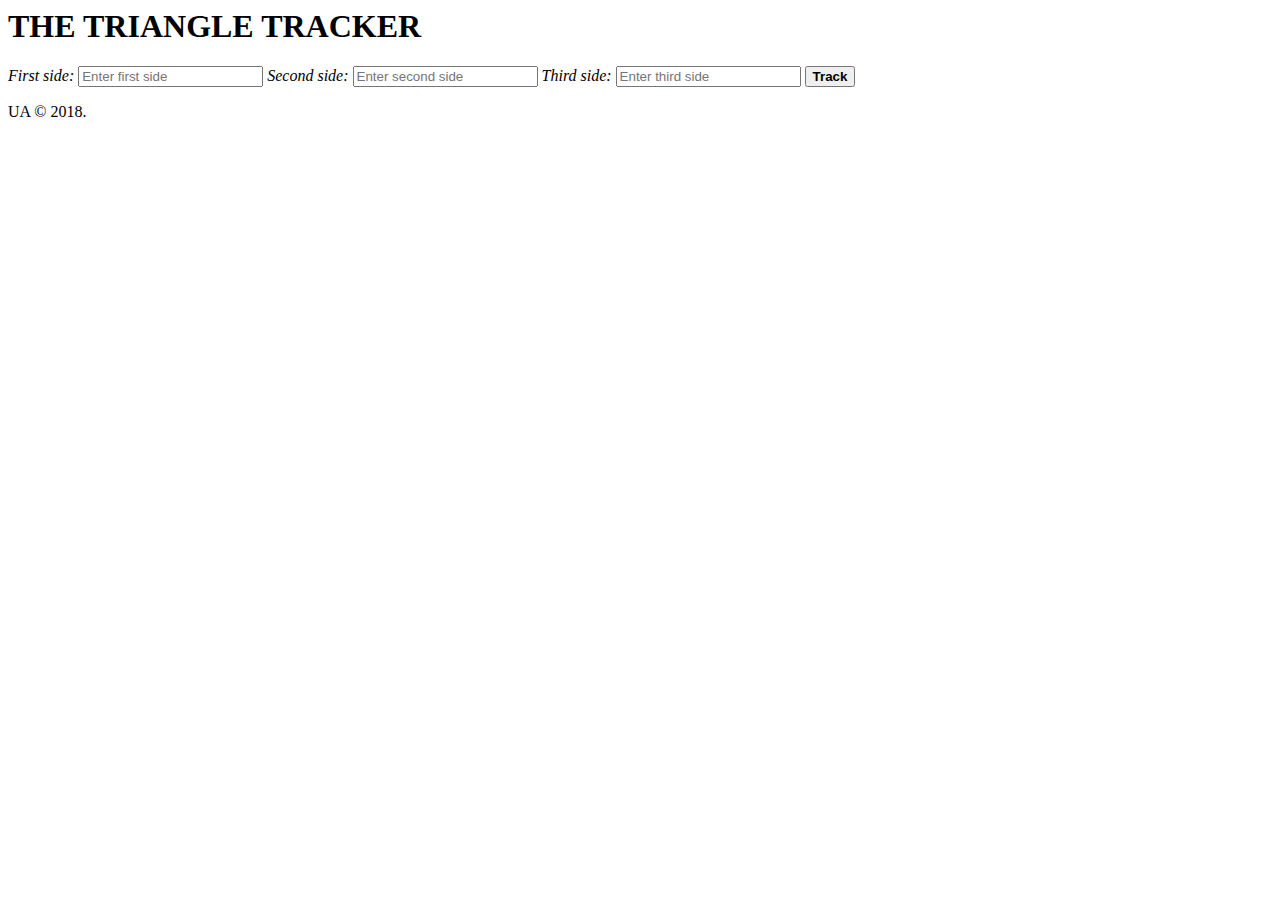
==== triangle.html @ ac7b76f7 "changes needed" ====
<DOCTYPE html>
<html>
    <head>
        <title>The Triangle</title>
        <link rel="stylesheet" href="styles.css" type="text/css">
        <script src="scripts.js"></script>
    </head>
<body>
    <header>
    <h1>THE TRIANGLE TRACKER</h1>
    </header>   
    <div id="see"></div> 
    <em>First side:</em>
    <input type="text" placeholder="Enter first side" name="firstside" id="one">
    <em>Second side:</em>
    <input type="text" placeholder="Enter second side" name="secondsideside" id="two">
    <em>Third side:</em>
    <input type="text" placeholder="Enter third side" name="thirdside" id="three">     
    <button onclick="track()"><strong>Track</strong></button>
    <p id="demo"></p>
    </div>
    <footer>
        <p>UA © 2018.</p> 
    </footer>
</body>
</html>
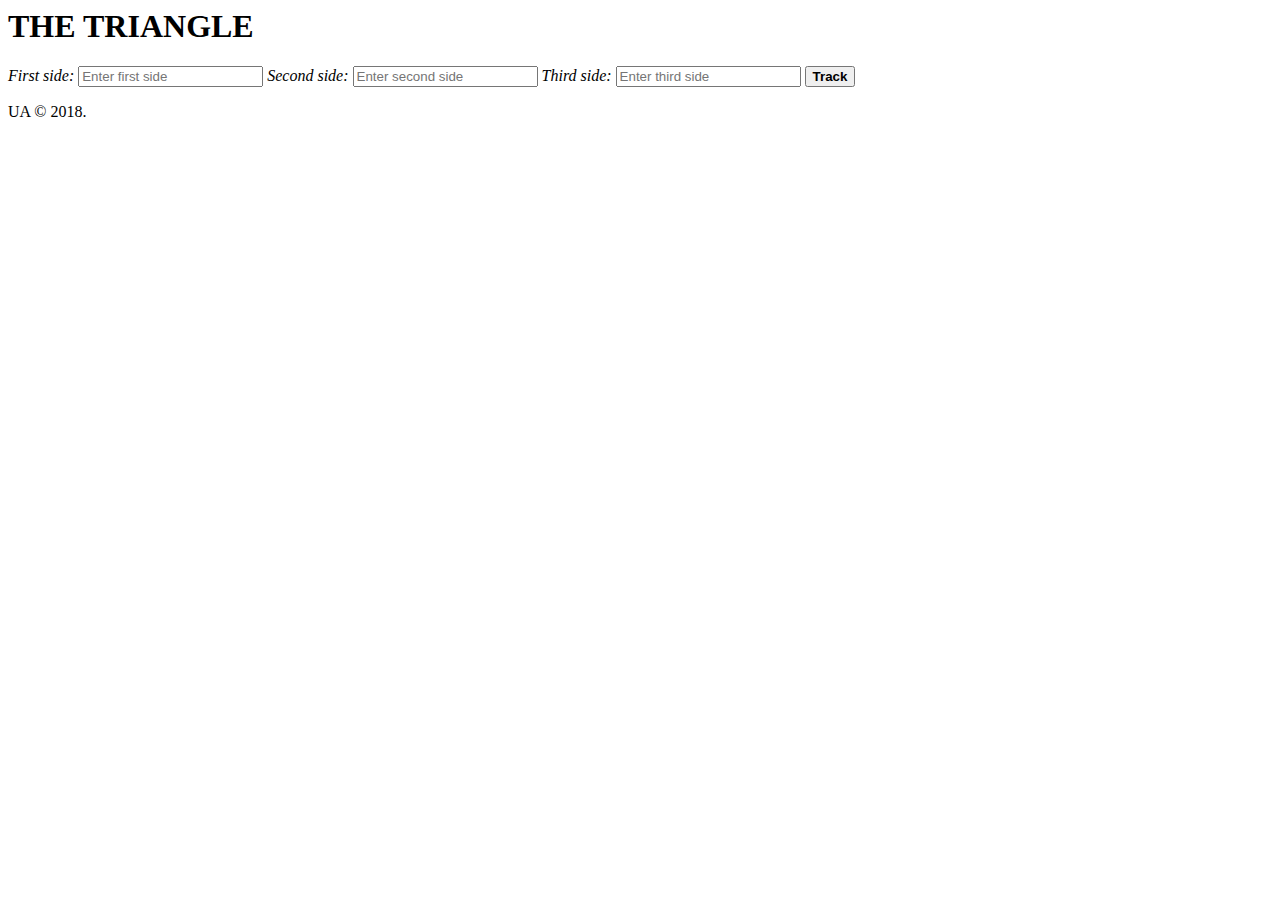
==== commit 814ff754: "changes made on h1" ====
--- a/triangle.html
+++ b/triangle.html
@@ -1,13 +1,13 @@
 <DOCTYPE html>
 <html>
     <head>
-        <title>The Triangle</title>
+        <title>Triangle Tracker</title>
         <link rel="stylesheet" href="styles.css" type="text/css">
         <script src="scripts.js"></script>
     </head>
 <body>
     <header>
-    <h1>THE TRIANGLE TRACKER</h1>
+    <h1>THE TRIANGLE</h1>
     </header>   
     <div id="see"></div> 
     <em>First side:</em>
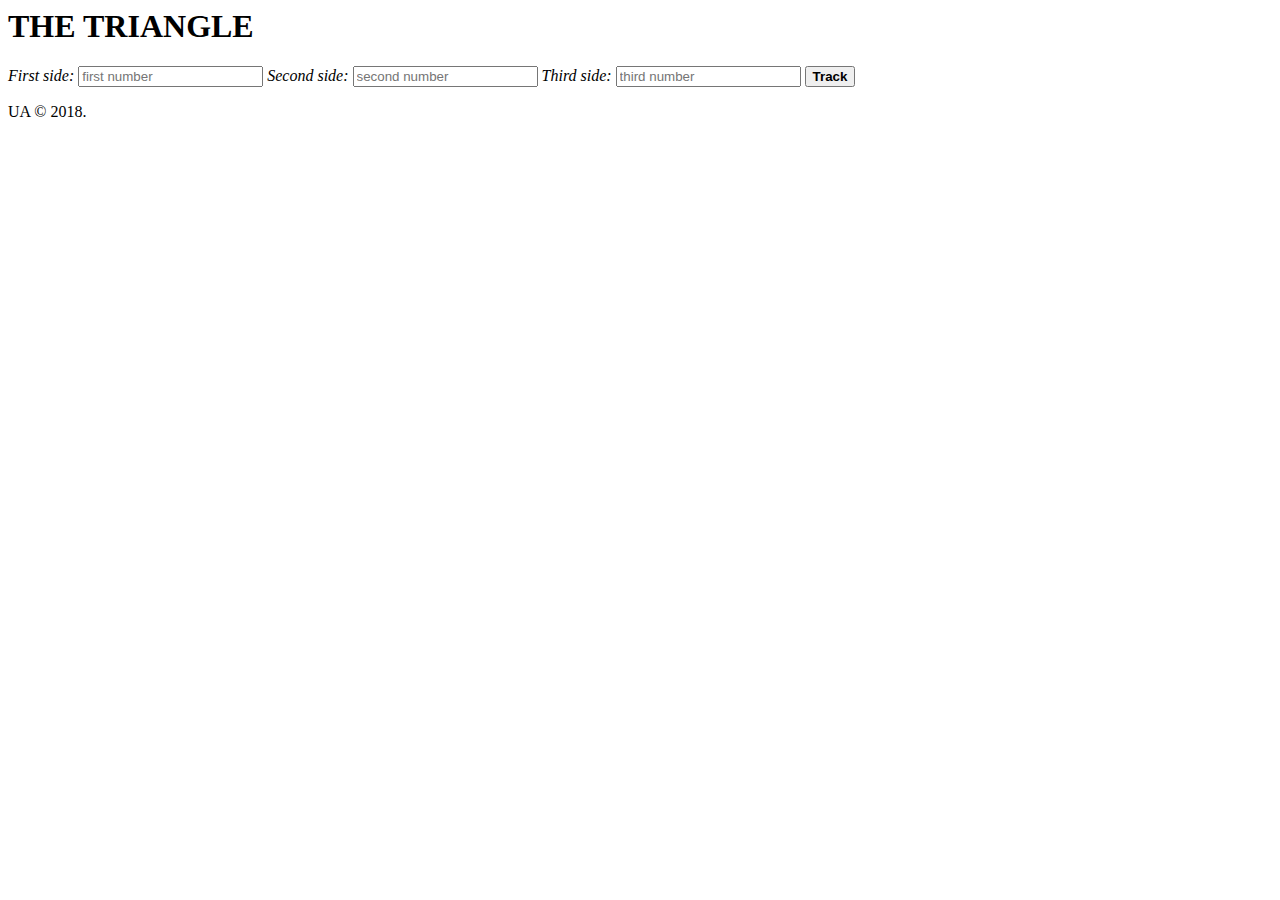
==== commit c9f51a5e: "changes" ====
--- a/triangle.html
+++ b/triangle.html
@@ -11,11 +11,11 @@
     </header>   
     <div id="see"></div> 
     <em>First side:</em>
-    <input type="text" placeholder="Enter first side" name="firstside" id="one">
+    <input type="text" placeholder="first number" name="firstside" id="one">
     <em>Second side:</em>
-    <input type="text" placeholder="Enter second side" name="secondsideside" id="two">
+    <input type="text" placeholder="second number" name="secondsideside" id="two">
     <em>Third side:</em>
-    <input type="text" placeholder="Enter third side" name="thirdside" id="three">     
+    <input type="text" placeholder="third number" name="thirdside" id="three">     
     <button onclick="track()"><strong>Track</strong></button>
     <p id="demo"></p>
     </div>
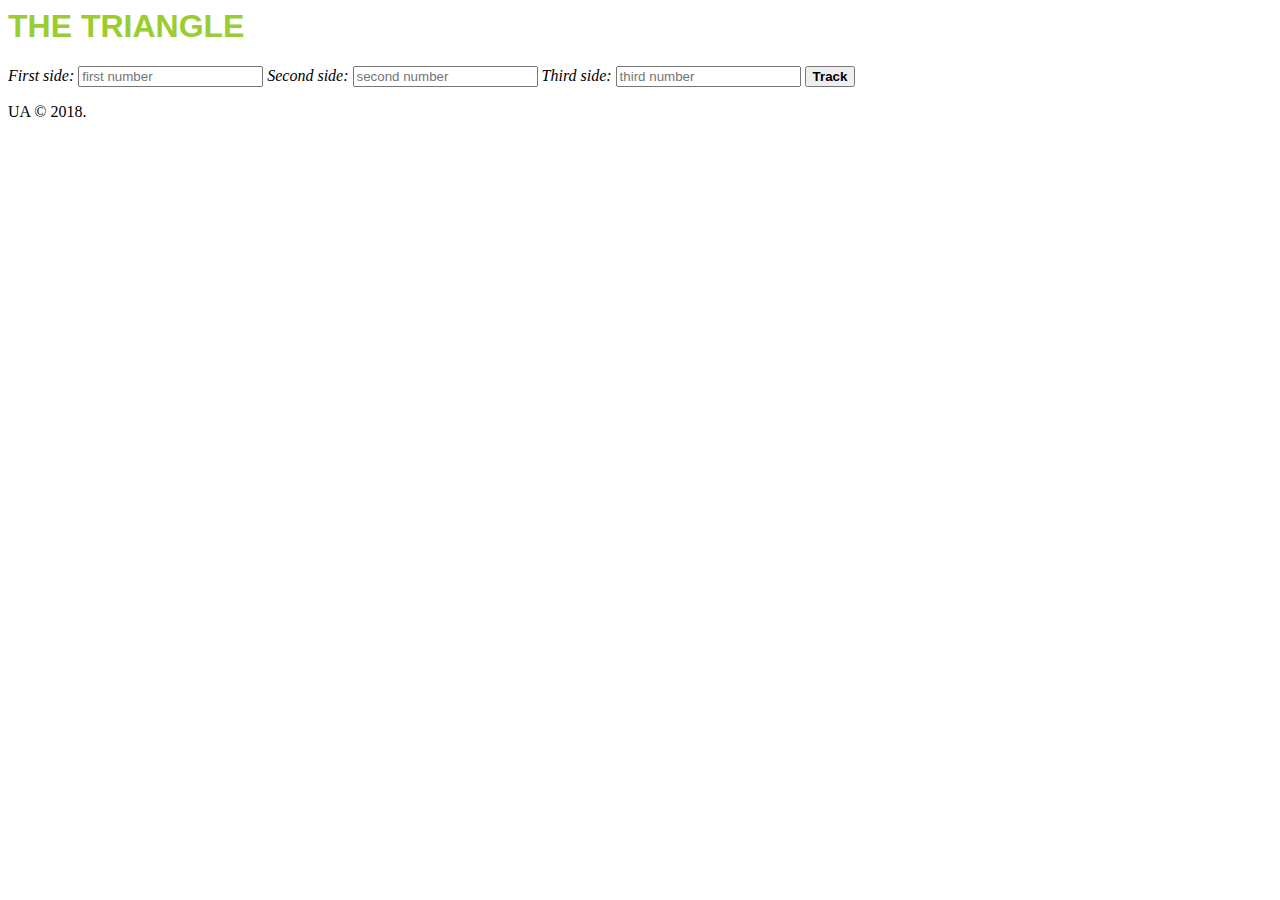
==== commit 11b8d5f3: "styling for h1" ====
--- a/triangle.html
+++ b/triangle.html
@@ -6,9 +6,7 @@
         <script src="scripts.js"></script>
     </head>
 <body>
-    <header>
-    <h1>THE TRIANGLE</h1>
-    </header>   
+    <h1>THE TRIANGLE</h1> 
     <div id="see"></div> 
     <em>First side:</em>
     <input type="text" placeholder="first number" name="firstside" id="one">
--- a/styles.css
+++ b/styles.css
@@ -0,0 +1,10 @@
+body{
+    background-image:url("https://images.pexels.com/photos/792972/pexels-photo-792972.jpeg?auto=compress&cs=tinysrgb&dpr=2&h=750&w=1260");
+    background-position: center;
+    background-size:cover;
+}
+h1{
+    font-family: Arial, Helvetica, sans-serif;
+    position: relative;
+    color:yellowgreen;
+}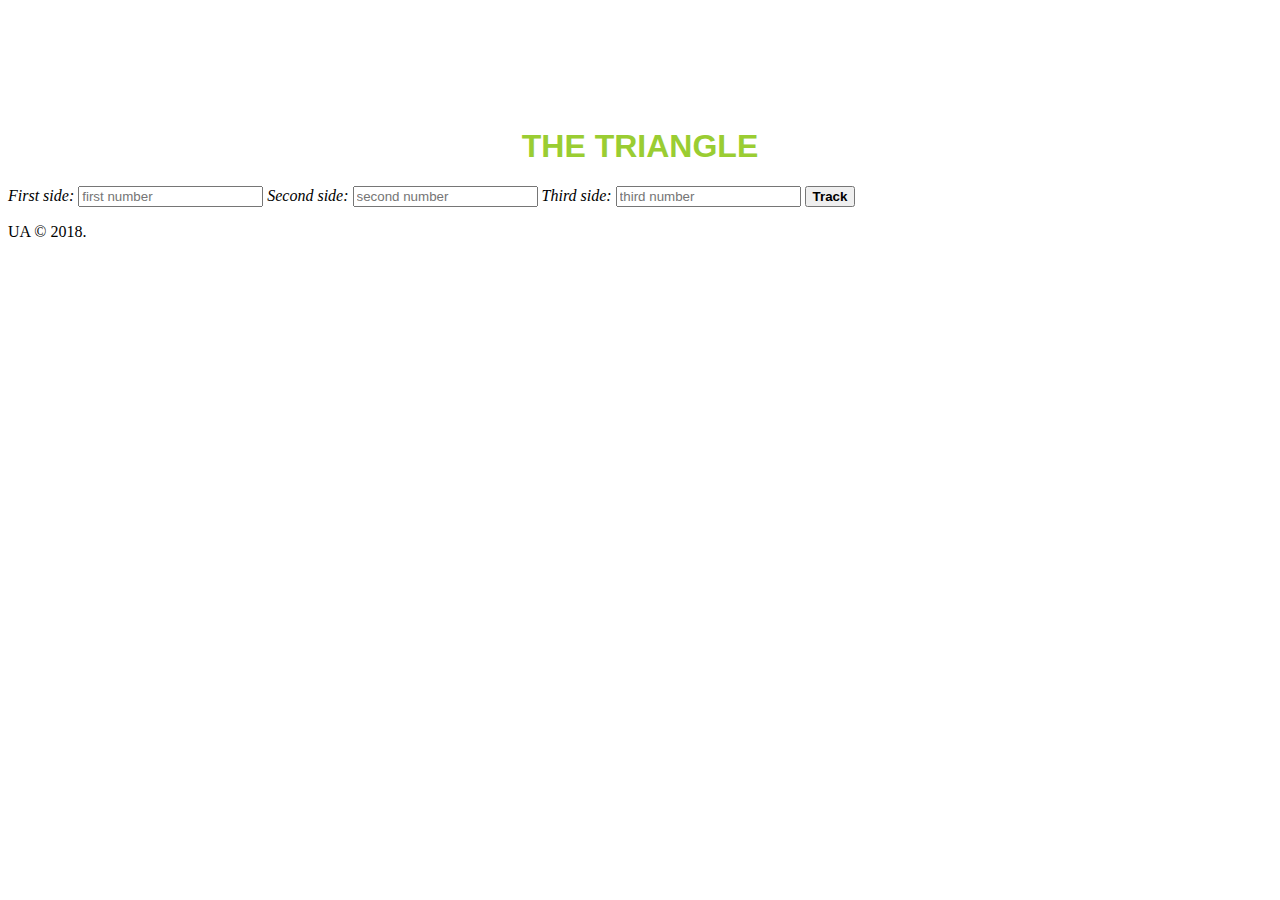
==== commit 9e40f280: "styled the id" ====
--- a/triangle.html
+++ b/triangle.html
@@ -7,7 +7,7 @@
     </head>
 <body>
     <h1>THE TRIANGLE</h1> 
-    <div id="see"></div> 
+    <div id="see"> 
     <em>First side:</em>
     <input type="text" placeholder="first number" name="firstside" id="one">
     <em>Second side:</em>
--- a/styles.css
+++ b/styles.css
@@ -7,4 +7,19 @@
     font-family: Arial, Helvetica, sans-serif;
     position: relative;
     color:yellowgreen;
-}+    text-align: center;
+    padding-top: 120px;
+}
+
+.see{
+    text-align: center;
+    padding: 25px;
+    border-color: cornflowerblue;
+    font-family: 'Trebuchet MS', 'Lucida Sans Unicode', 'Lucida Grande', 'Lucida Sans', Arial, sans-serif;
+    font-size: 20px;
+    justify-content: space-between;
+}
+
+
+
+
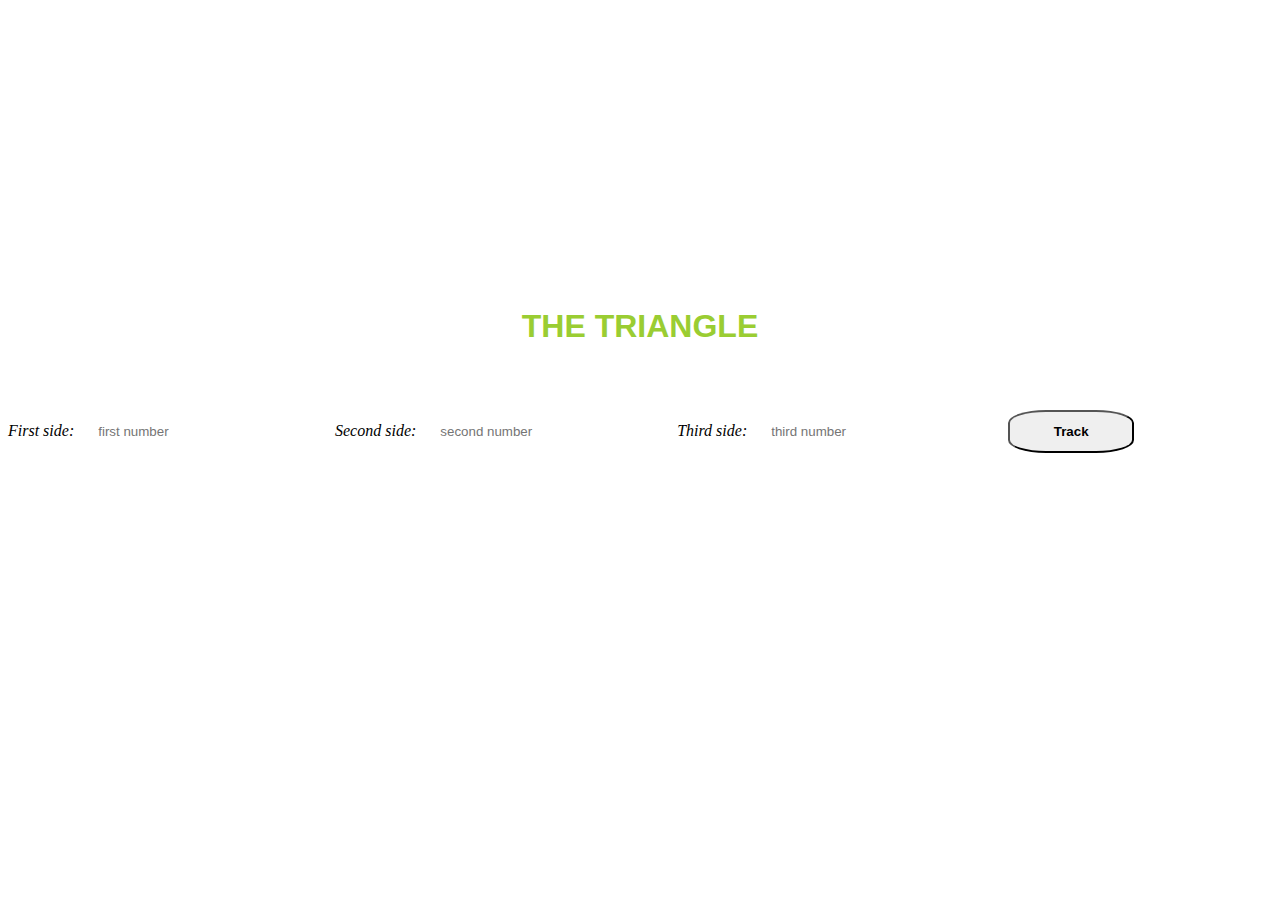
==== commit b7948490: "add styles and html details changed" ====
--- a/triangle.html
+++ b/triangle.html
@@ -17,8 +17,6 @@
     <button onclick="track()"><strong>Track</strong></button>
     <p id="demo"></p>
     </div>
-    <footer>
-        <p>UA © 2018.</p> 
-    </footer>
+
 </body>
 </html>
--- a/styles.css
+++ b/styles.css
@@ -8,17 +8,42 @@
     position: relative;
     color:yellowgreen;
     text-align: center;
-    padding-top: 120px;
+    padding-top: 300px;
 }
 
 .see{
     text-align: center;
-    padding: 25px;
+    padding: 120px;
     border-color: cornflowerblue;
     font-family: 'Trebuchet MS', 'Lucida Sans Unicode', 'Lucida Grande', 'Lucida Sans', Arial, sans-serif;
     font-size: 20px;
     justify-content: space-between;
 }
+input[type=text]{
+    width: 20%;
+    padding: 50px 20px;
+    margin: 8px 0;
+    box-sizing: border-box;
+    border-radius: 30%;
+    border: 2px grey;
+}
+input[type=text]:hover{
+    background-color: grey;
+} 
+button{
+    width: 10%;
+    padding: 12px 20px;
+    margin: 8px 0;
+    border-radius: 30%;
+}
+button:hover {
+    background-color: grey;
+}
+footer{
+    text-align: center;
+    
+
+}
 
 
 
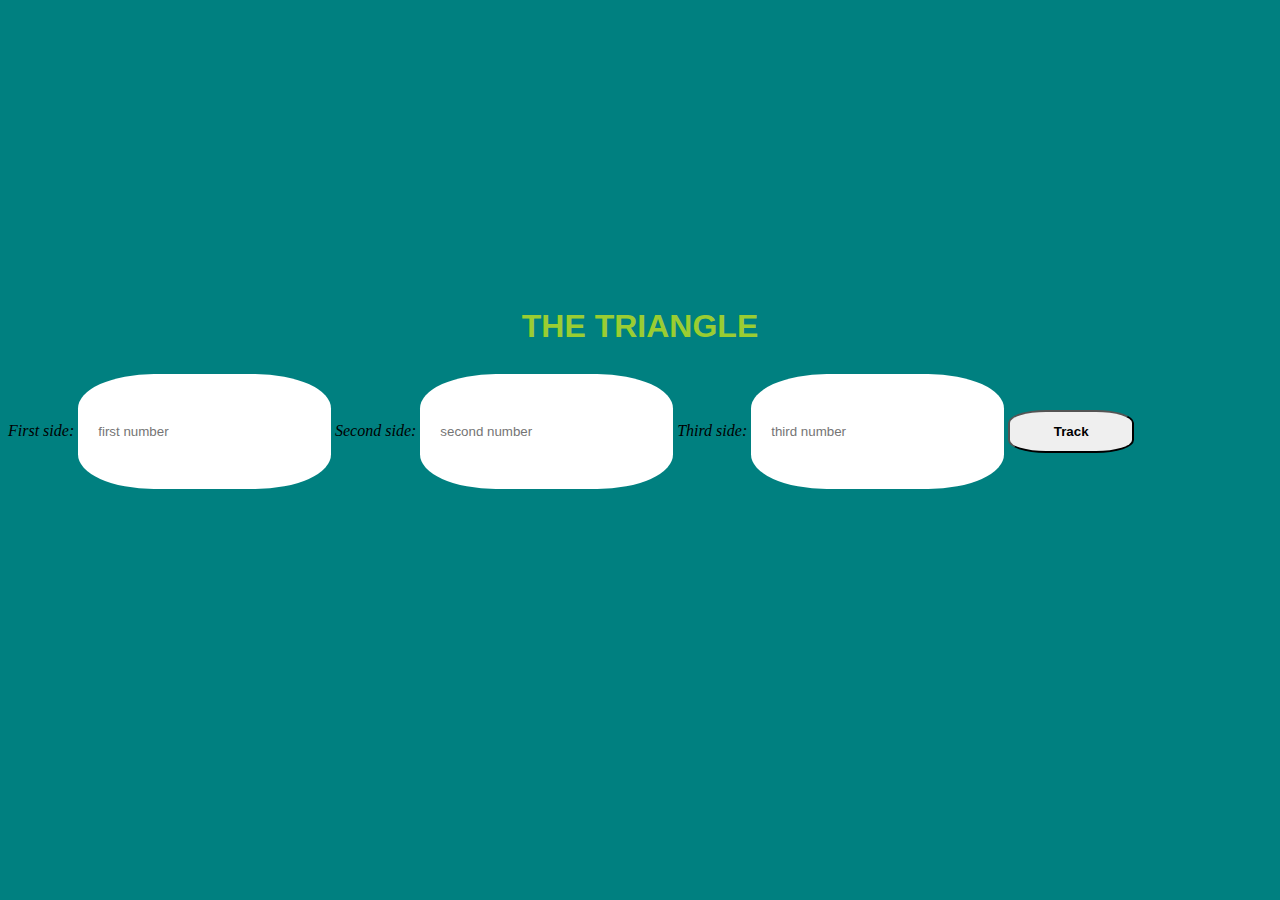
==== commit d5351e91: "all" ====
--- a/triangle.html
+++ b/triangle.html
@@ -2,10 +2,10 @@
 <html>
     <head>
         <title>Triangle Tracker</title>
-        <link rel="stylesheet" href="styles.css" type="text/css">
-        <script src="scripts.js"></script>
+        <link rel="stylesheet" href="styles.css" type="text/css" media="all">
     </head>
 <body>
+    <script src="javacodes.js"></script>
     <h1>THE TRIANGLE</h1> 
     <div id="see"> 
     <em>First side:</em>
@@ -14,9 +14,8 @@
     <input type="text" placeholder="second number" name="secondsideside" id="two">
     <em>Third side:</em>
     <input type="text" placeholder="third number" name="thirdside" id="three">     
-    <button onclick="track()"><strong>Track</strong></button>
+    <button onclick="run()"><strong>Track</strong></button>
     <p id="demo"></p>
     </div>
-
 </body>
 </html>
--- a/styles.css
+++ b/styles.css
@@ -42,8 +42,23 @@
 footer{
     text-align: center;
     
-
 }
+#demo{
+    text-align: center;
+    color: yellow;
+    font-size: 50px;
+  }
+  media screen and (min-width: 480px) and (max-width: 767px) {
+    body {
+        background-color: black;
+        color: white;
+    }
+}
+@media screen and (min-width: 768px) {
+  body {
+    background-color:Teal;
+  }
+  
 
 
 
